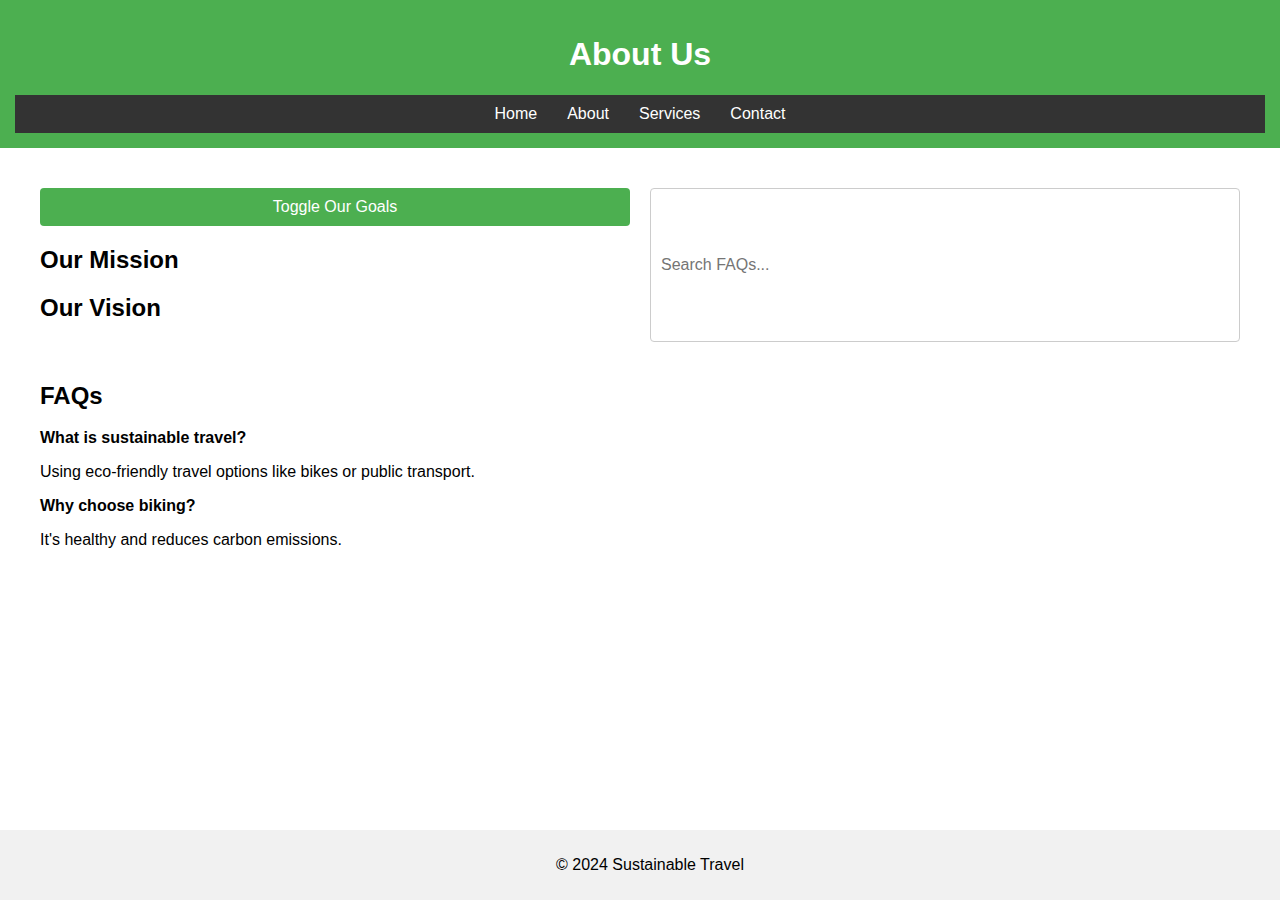
==== about.html @ 951dda15 "Dark mode, further refactoring" ====
<!DOCTYPE html>
<html lang="en">

<head>
    <meta charset="UTF-8">
    <meta name="viewport" content="width=device-width, initial-scale=1.0">
    <link rel="stylesheet" href="css/style.css">
    <script src="js/main.js"></script>
    <title>About Us</title>
</head>

<body>
    <header>
        <h1>About Us</h1>
        <nav>
            <a href="index.html">Home</a>
            <a href="about.html" class="active">About</a>
            <a href="services.html">Services</a>
            <a href="contact.html">Contact</a>
        </nav>
    </header>
    <main>
        <section>
            <button id="toggle-vision">Toggle Our Goals</button>
            <h2>Our Mission</h2>
            <p id="mission">We aim to promote sustainable travel by providing eco-friendly travel solutions for students
                and staff.</p>
            <h2>Our Vision</h2>
            <p id="vision">Creating a cleaner, greener, and healthier world through smarter travel choices.</p>
        </section>
        <input type="text" id="faq-search" placeholder="Search FAQs..." />
        <section id="faqs">
            <!-- FAQs will be dynamically generated -->
        </section>

    </main>
    <footer>
        <p>&copy; 2024 Sustainable Travel</p>
    </footer>
</body>

</html>
---- css/style.css ----
body,
html {
    font-family: Arial, sans-serif;
    margin: 0;
    padding: 0;
    height: 100%;
    overflow-x: hidden;
    /* Prevent horizontal scrolling */
}

header {
    background: #4CAF50;
    color: white;
    text-align: center;
    padding: 15px;
}

nav {
    display: flex;
    justify-content: center;
    background: #333;
}

nav a {
    color: white;
    text-decoration: none;
    padding: 10px 15px;
}

main {
    padding: 20px;
}

footer {
    text-align: center;
    padding: 10px;
    background: #f1f1f1;
    position: fixed;
    bottom: 0;
    left: 0;
    width: 100%;
}


form {
    max-width: 500px;
    margin: 0 auto;
    padding: 20px;
    background: #f9f9f9;
    border-radius: 8px;
    box-shadow: 0 2px 5px rgba(0, 0, 0, 0.1);

}

.form-group {
    margin-bottom: 15px;

}

label {
    display: block;
    font-weight: bold;
    margin-bottom: 5px;

}

input,
textarea {
    width: 100%;
    padding: 10px;
    border: 1px solid #ccc;
    border-radius: 4px;
    box-sizing: border-box;
    font-size: 16px;

}

textarea {
    resize: vertical;
}

button {
    width: 100%;
    padding: 10px 15px;
    background: #4CAF50;
    color: white;
    font-size: 16px;
    border: none;
    border-radius: 4px;
    cursor: pointer;

}

button:hover {
    background: #45a049;

}

nav a:hover {
    background-color: #ddd;
    color: black;
}

#mission,
#vision {
    display: none;
}

/* Dropdown Notification Styles */
.dropdown-notification {
    position: fixed;
    top: 50%;
    left: 50%;
    transform: translate(-50%, -50%);
    background-color: #4CAF50;
    color: white;
    font-size: 16px;
    padding: 20px 30px;
    border-radius: 8px;
    box-shadow: 0 4px 10px rgba(0, 0, 0, 0.3);
    z-index: 1000;
    text-align: center;
    animation: fadeInOut 3s ease-in-out;
}

/* Dark mode styles */
body.dark-mode {
    background-color: #121212;
    color: white;
}

header.dark-mode {
    background-color: #1e1e1e;
    color: white;
}

footer.dark-mode {
    background-color: #1e1e1e;
    color: white;
    /* Change footer text colour */
}

/* Button styling in dark mode */
button {
    background-color: #4CAF50;
    /* Light mode default */
    color: white;
}

body.dark-mode button {
    background-color: #555;
    /* Dark mode button background */
    color: white;
    /* Dark mode button text */
}

body.dark-mode button:hover {
    background-color: #777;
    /* Slightly lighter on hover */
}

nav.dark-mode {
    background-color: #333;
    color: white;
}

button.theme-icon {
    width: auto;
    background: none;
    border: none;
    color: white;
    font-size: 18px;
    cursor: pointer;
}

button.theme-icon:hover {
    color: #FFD700;
}


/* Notification Animation */
@keyframes fadeInOut {
    0% {
        opacity: 0;
        transform: translate(-50%, -60%);
    }

    10% {
        opacity: 1;
        transform: translate(-50%, -50%);
    }

    90% {
        opacity: 1;
        transform: translate(-50%, -50%);
    }

    100% {
        opacity: 0;
        transform: translate(-50%, -60%);
    }
}

@media (min-width: 768px) {

    /* Apply the following styles only when the viewport is at least 768px wide (e.g., tablets and larger screens). */
    main {
        padding: 40px;
        /* Increase padding around the main content for better spacing on larger screens. */
        display: grid;
        /* Use CSS Grid Layout to arrange child elements in rows and columns. */
        grid-template-columns: repeat(2, 1fr);
        /* Create two equal-width columns in the grid. */
        gap: 20px;
        /* Add 20px of space between grid rows and columns. */
    }

}

/* Specific fixes for smaller devices */
@media (max-width: 768px) {
    footer {
        position: static;
        /* Ensure footer scrolls with content */
    }

    main {
        margin-bottom: 0;
        /* Reset bottom margin for small screens */
    }
}
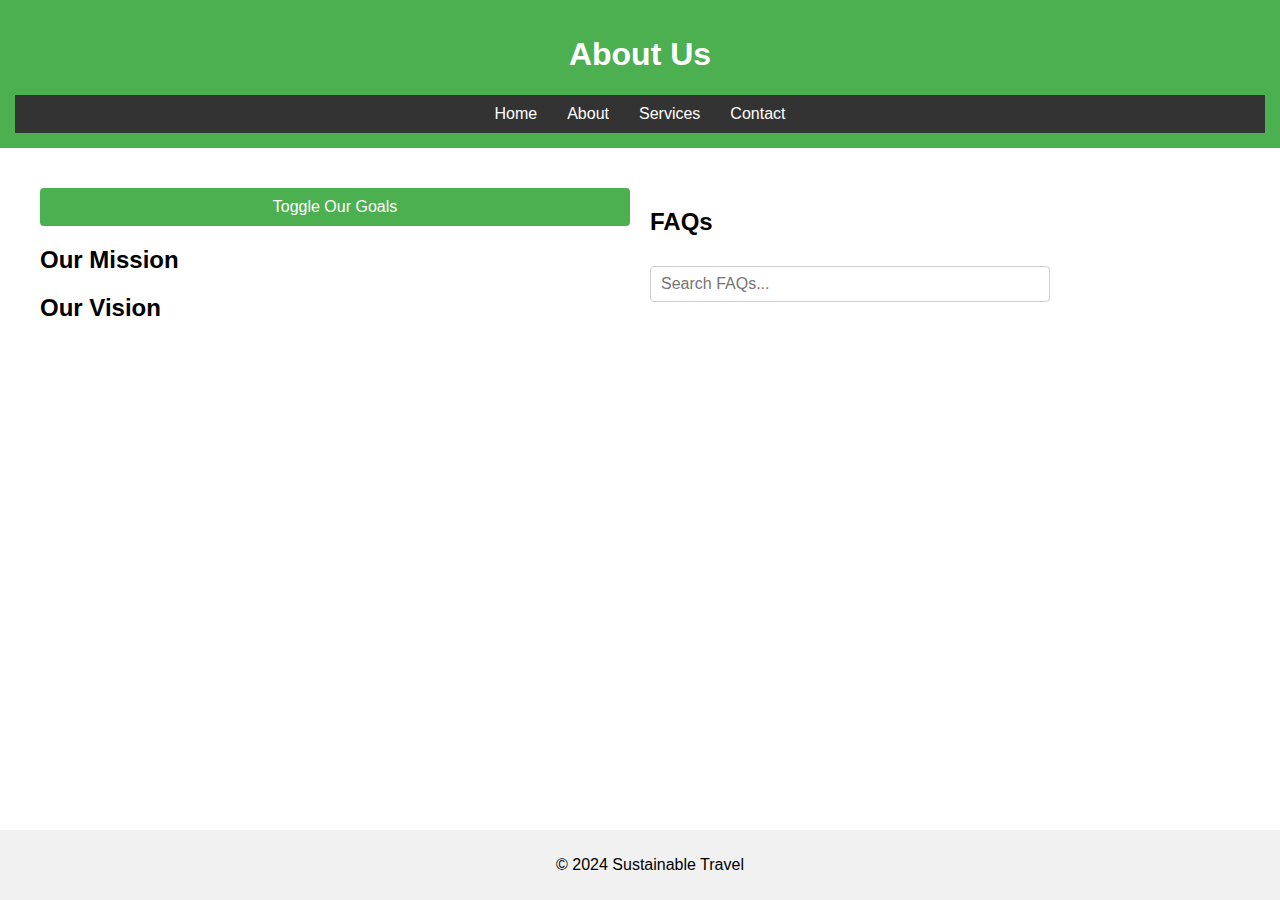
==== commit 25f99518: "Dark Mode, Icons, Recent Submissions fixes, storing submissions on local storage, further refactorin" ====
--- a/about.html
+++ b/about.html
@@ -28,9 +28,11 @@
             <h2>Our Vision</h2>
             <p id="vision">Creating a cleaner, greener, and healthier world through smarter travel choices.</p>
         </section>
-        <input type="text" id="faq-search" placeholder="Search FAQs..." />
-        <section id="faqs">
-            <!-- FAQs will be dynamically generated -->
+        <section>
+            <h2>FAQs</h2>
+            <input type="text" id="faq-search" placeholder="Search FAQs..." />
+            <ul id="faq-dropdown" style="display: none;"></ul>
+            <div id="faq-result"></div>
         </section>
 
     </main>
--- a/css/style.css
+++ b/css/style.css
@@ -42,14 +42,26 @@
 }
 
 
+/* Center alignment for form container */
+.form-container {
+    text-align: center;
+}
+
+.form-container h2 {
+    margin-bottom: 20px;
+    /* Add space between heading and form */
+}
+
 form {
+    margin: 0 auto;
     max-width: 500px;
-    margin: 0 auto;
+    /* Adjust form width */
+    text-align: left;
+    /* Align form content to the left */
     padding: 20px;
     background: #f9f9f9;
     border-radius: 8px;
     box-shadow: 0 2px 5px rgba(0, 0, 0, 0.1);
-
 }
 
 .form-group {
@@ -106,6 +118,47 @@
     display: none;
 }
 
+/* FAQ Search Box */
+#faq-search {
+    width: 100%;
+    max-width: 400px;
+    margin: 10px 0;
+    padding: 8px 10px;
+    font-size: 16px;
+    border: 1px solid #ccc;
+    border-radius: 4px;
+}
+
+/* FAQ Dropdown */
+#faq-dropdown {
+    list-style: none;
+    margin: 5px 0;
+    padding: 0;
+    border: 1px solid #ccc;
+    border-radius: 4px;
+    background: white;
+    max-width: 400px;
+    display: none;
+    position: relative;
+    z-index: 1000;
+}
+
+#faq-dropdown li {
+    padding: 8px 10px;
+    cursor: pointer;
+}
+
+#faq-dropdown li:hover {
+    background-color: #f0f0f0;
+}
+
+/* FAQ Result Section */
+#faq-result {
+    margin-top: 20px;
+    font-size: 16px;
+}
+
+
 /* Dropdown Notification Styles */
 .dropdown-notification {
     position: fixed;
@@ -175,6 +228,30 @@
 
 button.theme-icon:hover {
     color: #FFD700;
+}
+
+
+body.dark-mode #faq-search {
+    background: #333;
+    /* Dark mode background */
+    color: white;
+    /* Dark mode text color */
+    border: 1px solid #555;
+    /* Dark mode border */
+}
+
+body.dark-mode #faq-dropdown {
+    background: #333;
+    /* Dark mode dropdown background */
+    color: white;
+    /* Dark mode text color */
+    border: 1px solid #555;
+    /* Dark mode border */
+}
+
+body.dark-mode #faq-dropdown li:hover {
+    background-color: #444;
+    /* Darker background on hover */
 }
 
 
@@ -215,6 +292,8 @@
         /* Add 20px of space between grid rows and columns. */
     }
 
+
+
 }
 
 /* Specific fixes for smaller devices */
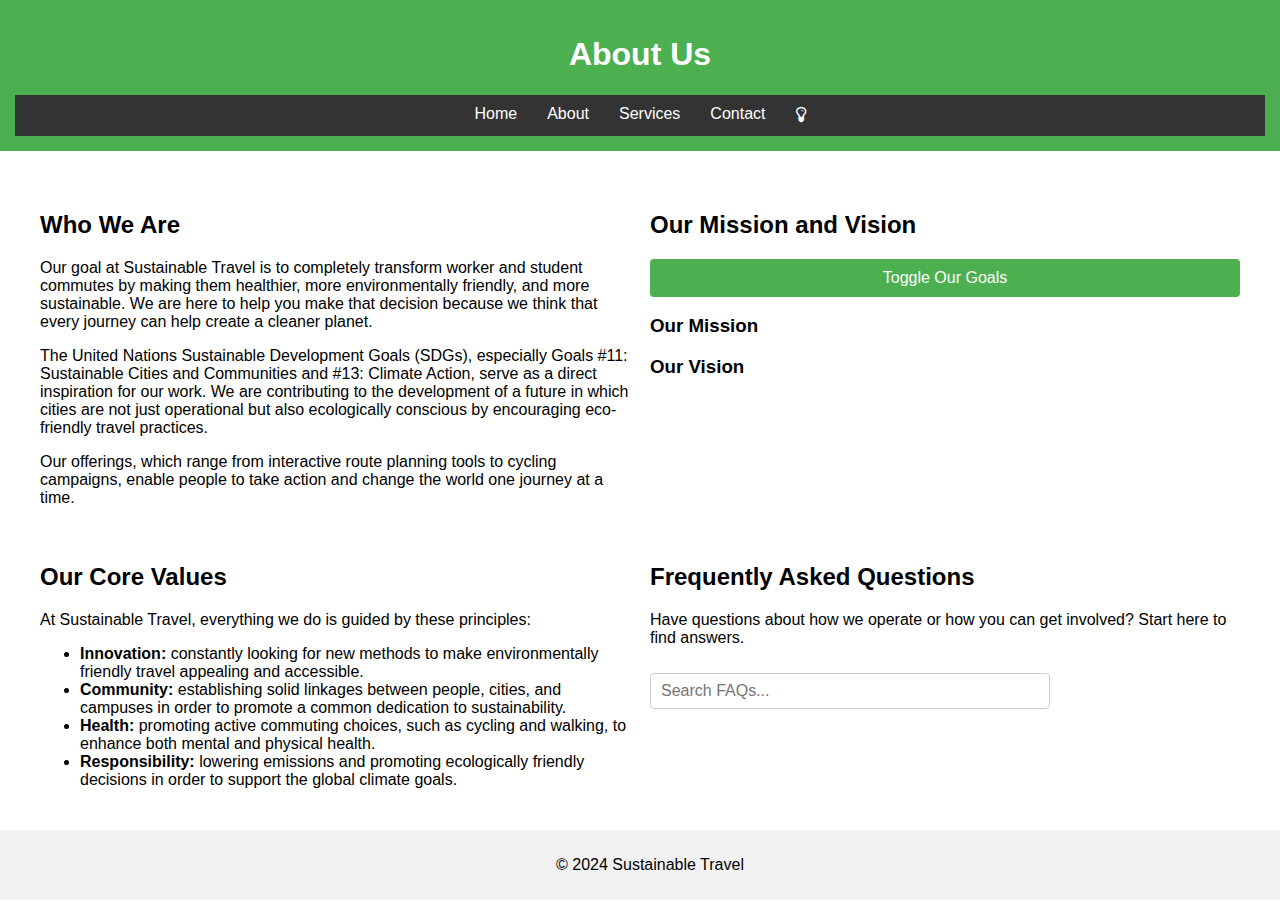
==== commit e81f6d47: "Minor css changes, js changes, html overhaul - more content, text, sections" ====
--- a/about.html
+++ b/about.html
@@ -5,6 +5,7 @@
     <meta charset="UTF-8">
     <meta name="viewport" content="width=device-width, initial-scale=1.0">
     <link rel="stylesheet" href="css/style.css">
+    <link rel="stylesheet" href="https://cdnjs.cloudflare.com/ajax/libs/font-awesome/4.7.0/css/font-awesome.min.css">
     <script src="js/main.js"></script>
     <title>About Us</title>
 </head>
@@ -17,19 +18,73 @@
             <a href="about.html" class="active">About</a>
             <a href="services.html">Services</a>
             <a href="contact.html">Contact</a>
+            <button id="theme-toggle" class="theme-icon" title="Toggle Dark Mode"><i class="fa fa-lightbulb-o"></i>
+            </button>
         </nav>
     </header>
     <main>
+        <!-- Introduction Section -->
         <section>
+            <h2>Who We Are</h2>
+            <p>
+                Our goal at Sustainable Travel is to completely transform worker and student commutes by making them
+                healthier, more environmentally friendly, and more sustainable. We are here to help you make that
+                decision because we think that every journey can help create a cleaner planet.
+            </p>
+            <p>
+                The United Nations Sustainable Development Goals (SDGs), especially Goals #11: Sustainable Cities and
+                Communities and #13: Climate Action, serve as a direct inspiration for our work. We are contributing to
+                the development of a future in which cities are not just operational but also ecologically conscious by
+                encouraging eco-friendly travel practices.
+            </p>
+            <p>
+                Our offerings, which range from interactive route planning tools to cycling campaigns, enable people to
+                take action and change the world one journey at a time.
+            </p>
+        </section>
+
+
+        <!-- Mission and Vision Section -->
+        <section>
+            <h2>Our Mission and Vision</h2>
             <button id="toggle-vision">Toggle Our Goals</button>
-            <h2>Our Mission</h2>
-            <p id="mission">We aim to promote sustainable travel by providing eco-friendly travel solutions for students
-                and staff.</p>
-            <h2>Our Vision</h2>
-            <p id="vision">Creating a cleaner, greener, and healthier world through smarter travel choices.</p>
+            <div id="goals">
+                <h3>Our Mission</h3>
+                <p id="mission">
+                    Our goal is straightforward but significant: to lessen dependency on conventional modes of
+                    transportation by offering affordable, practical, and environmentally friendly travel options. Our
+                    goal is to establish a culture of mindful commuting that puts the health of people and the
+                    environment first via education, involvement, and action.
+                </p>
+                <h3>Our Vision</h3>
+                <p id="vision">
+                    In our ideal future, environmentally sustainable travel will be the rule rather than the exception.
+                    We are creating resilient cities, healthier communities, and a society where everyone can live in
+                    peace with the environment by encouraging sustainable practices now.
+                </p>
+            </div>
         </section>
+
         <section>
-            <h2>FAQs</h2>
+            <h2>Our Core Values</h2>
+            <p>At Sustainable Travel, everything we do is guided by these principles:</p>
+            <ul>
+                <li><strong>Innovation:</strong> constantly looking for new methods to make environmentally friendly
+                    travel appealing and accessible.</li>
+                <li><strong>Community:</strong> establishing solid linkages between people, cities, and campuses in
+                    order to promote a common dedication to sustainability.</li>
+                <li><strong>Health:</strong> promoting active commuting choices, such as cycling and walking, to enhance
+                    both mental and physical health.</li>
+                <li><strong>Responsibility:</strong> lowering emissions and promoting ecologically friendly decisions in
+                    order to support the global climate goals.</li>
+            </ul>
+        </section>
+
+
+        <!-- FAQs Section -->
+        <section>
+            <h2>Frequently Asked Questions</h2>
+            <p>Have questions about how we operate or how you can get involved? Start here to find answers.</p>
             <input type="text" id="faq-search" placeholder="Search FAQs..." />
             <ul id="faq-dropdown" style="display: none;"></ul>
             <div id="faq-result"></div>
--- a/css/style.css
+++ b/css/style.css
@@ -31,16 +31,16 @@
     padding: 20px;
 }
 
+/* Footer */
 footer {
     text-align: center;
     padding: 10px;
     background: #f1f1f1;
-    position: fixed;
+    width: 100%;
+    position: sticky;
     bottom: 0;
-    left: 0;
-    width: 100%;
-}
-
+    z-index: 1000;
+}
 
 /* Center alignment for form container */
 .form-container {
@@ -73,6 +73,7 @@
     display: block;
     font-weight: bold;
     margin-bottom: 5px;
+    color: black;
 
 }
 
@@ -255,6 +256,7 @@
 }
 
 
+
 /* Notification Animation */
 @keyframes fadeInOut {
     0% {
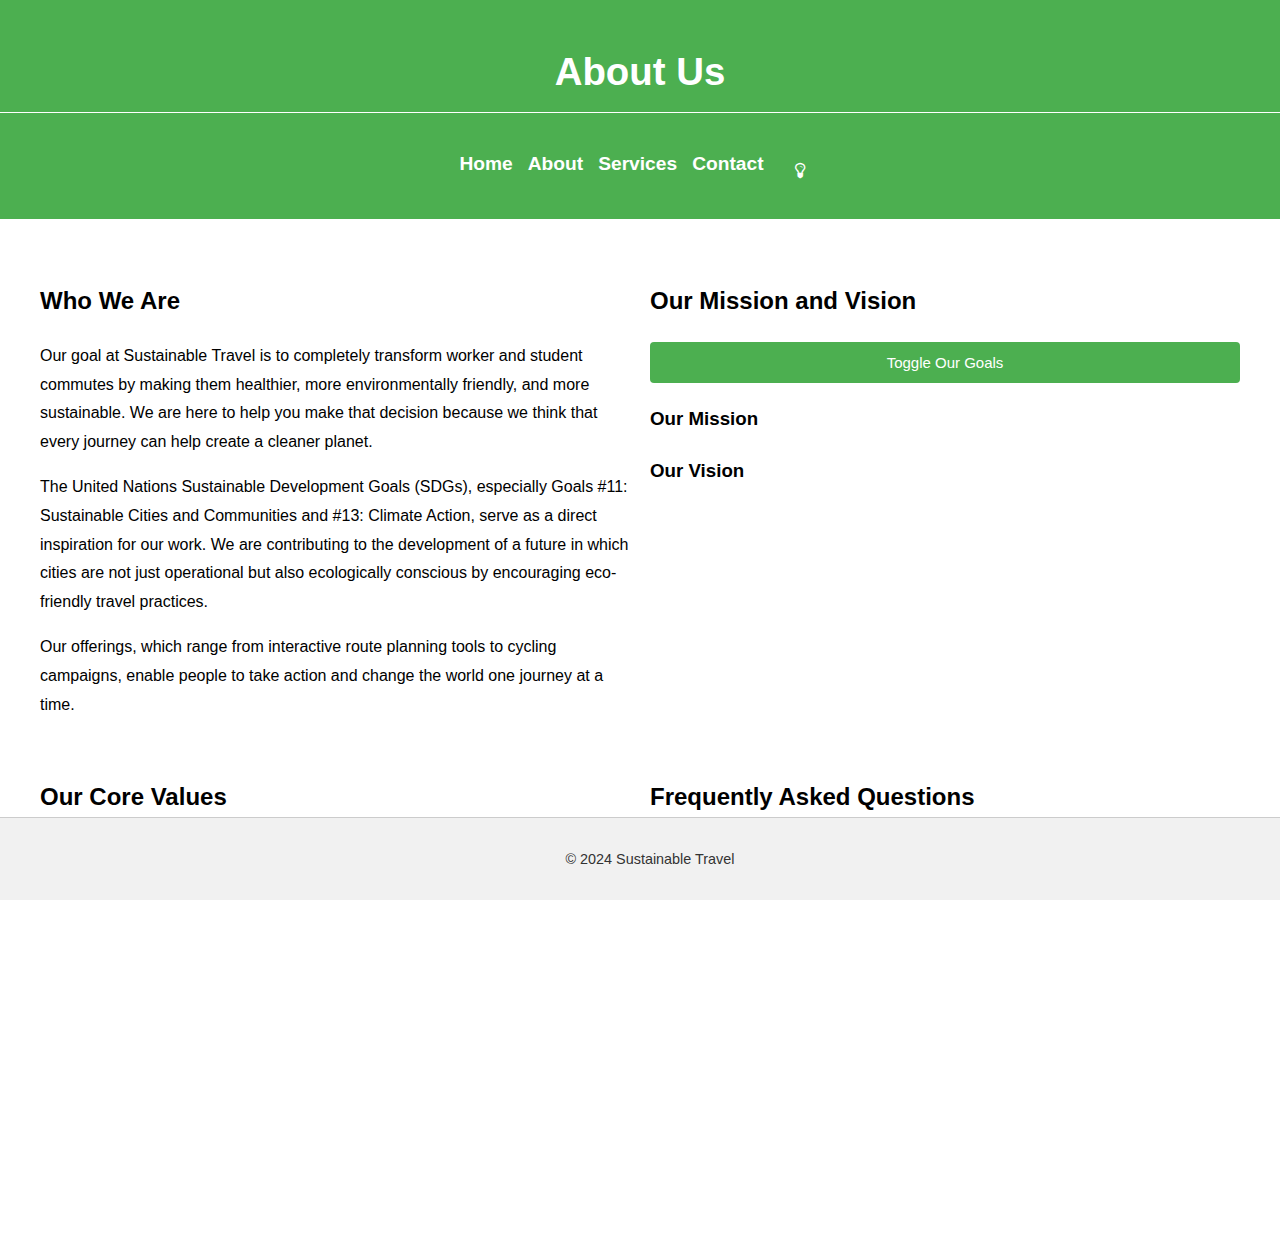
==== commit 988cb706: "CSS updates, minor javascript changes and bug fixes. Updating mobile first design" ====
--- a/about.html
+++ b/about.html
@@ -13,7 +13,8 @@
 <body>
     <header>
         <h1>About Us</h1>
-        <nav>
+        <button id="toggle-navbar" class="theme-icon" title="Toggle Navbar">☰</button>
+        <nav id="main-nav">
             <a href="index.html">Home</a>
             <a href="about.html" class="active">About</a>
             <a href="services.html">Services</a>
--- a/css/style.css
+++ b/css/style.css
@@ -1,91 +1,143 @@
+/* Global Reset */
 body,
 html {
-    font-family: Arial, sans-serif;
+    font-family: 'Arial', sans-serif;
     margin: 0;
     padding: 0;
     height: 100%;
     overflow-x: hidden;
-    /* Prevent horizontal scrolling */
-}
-
+    overscroll-behavior: none; /* Prevent browser's default overscroll effects */
+    touch-action: manipulation; /* Prevent unintended gestures on touch devices */
+    line-height: 1.6;
+}
+
+/* Header */
 header {
-    background: #4CAF50;
+    background-color: #4CAF50;
     color: white;
     text-align: center;
-    padding: 15px;
-}
-
+    padding: 15px 0;
+    font-size: 1.2rem;
+}
+
+/* Header Styling for Mobile */
+header h1 {
+    border-bottom: 1px solid white;
+    padding-bottom: 10px;
+}
+
+/* Navigation Bar (Integrated with Header) */
 nav {
     display: flex;
     justify-content: center;
-    background: #333;
+    gap: 15px;
+    padding: 10px 0;
 }
 
 nav a {
     color: white;
     text-decoration: none;
-    padding: 10px 15px;
-}
-
+    font-weight: bold;
+    transition: background-color 0.3s ease, color 0.3s ease;
+    border-radius: 15px;
+}
+
+nav a:hover {
+    color: yellow;
+}
+
+/* Mobile-Only Navbar Toggle Button */
+#toggle-navbar {
+    display: none;
+    position: sticky;
+    top: 0;
+    right: 10px;
+    z-index: 1000;
+    background: #4CAF50;
+    color: white;
+    border: none;
+    padding: 8px 12px;
+    font-size: 1.2rem;
+    border-radius: 5px;
+    cursor: pointer;
+    box-shadow: 0 2px 4px rgba(0, 0, 0, 0.1);
+    /* Subtle shadow for depth */
+    transition: background-color 0.3s ease, box-shadow 0.3s ease;
+}
+
+#toggle-navbar:hover {
+    background: #45a049;
+    /* Match hover effect for buttons */
+    box-shadow: 0 4px 6px rgba(0, 0, 0, 0.15);
+    /* Slightly more pronounced shadow */
+}
+
+
+/* Hidden class to hide the nav */
+.hidden {
+    display: none;
+}
+
+
+/* Main Content */
 main {
     padding: 20px;
+    max-width: 1200px;
+    margin: 0 auto;
+    line-height: 1.8;
 }
 
 /* Footer */
 footer {
     text-align: center;
-    padding: 10px;
+    padding: 15px 10px;
     background: #f1f1f1;
     width: 100%;
     position: sticky;
     bottom: 0;
     z-index: 1000;
-}
-
-/* Center alignment for form container */
-.form-container {
-    text-align: center;
-}
-
-.form-container h2 {
-    margin-bottom: 20px;
-    /* Add space between heading and form */
-}
-
+    font-size: 0.9rem;
+    color: #333;
+    border-top: 1px solid #ccc;
+}
+
+/* Form Styling */
 form {
     margin: 0 auto;
     max-width: 500px;
-    /* Adjust form width */
-    text-align: left;
-    /* Align form content to the left */
     padding: 20px;
     background: #f9f9f9;
     border-radius: 8px;
-    box-shadow: 0 2px 5px rgba(0, 0, 0, 0.1);
+    box-shadow: 0 3px 6px rgba(0, 0, 0, 0.1);
 }
 
 .form-group {
-    margin-bottom: 15px;
-
+    margin-bottom: 20px;
 }
 
 label {
     display: block;
-    font-weight: bold;
-    margin-bottom: 5px;
-    color: black;
-
+    font-weight: 600;
+    margin-bottom: 8px;
+    color: #222;
 }
 
 input,
 textarea {
     width: 100%;
-    padding: 10px;
+    padding: 12px;
     border: 1px solid #ccc;
     border-radius: 4px;
+    font-size: 15px;
     box-sizing: border-box;
-    font-size: 16px;
-
+    transition: border-color 0.3s, box-shadow 0.3s;
+}
+
+input:focus,
+textarea:focus {
+    border-color: #4CAF50;
+    box-shadow: 0 0 5px rgba(76, 175, 80, 0.5);
+    outline: none;
 }
 
 textarea {
@@ -94,73 +146,75 @@
 
 button {
     width: 100%;
-    padding: 10px 15px;
+    padding: 12px 16px;
     background: #4CAF50;
     color: white;
-    font-size: 16px;
+    font-size: 15px;
     border: none;
     border-radius: 4px;
     cursor: pointer;
-
+    transition: background-color 0.3s, transform 0.2s;
 }
 
 button:hover {
     background: #45a049;
-
-}
-
-nav a:hover {
-    background-color: #ddd;
-    color: black;
-}
-
-#mission,
-#vision {
-    display: none;
-}
-
-/* FAQ Search Box */
+    transform: scale(1.02);
+}
+
+
+/* FAQ Section */
 #faq-search {
     width: 100%;
     max-width: 400px;
-    margin: 10px 0;
-    padding: 8px 10px;
+    margin: 12px 0;
+    padding: 10px;
     font-size: 16px;
     border: 1px solid #ccc;
-    border-radius: 4px;
-}
-
-/* FAQ Dropdown */
+    border-radius: 6px;
+    box-sizing: border-box;
+    transition: border-color 0.3s, box-shadow 0.3s;
+}
+
+#faq-search:focus {
+    border-color: #4CAF50;
+    box-shadow: 0 0 5px rgba(76, 175, 80, 0.5);
+    outline: none;
+}
+
 #faq-dropdown {
     list-style: none;
-    margin: 5px 0;
+    margin: 10px 0;
     padding: 0;
     border: 1px solid #ccc;
-    border-radius: 4px;
+    border-radius: 6px;
     background: white;
     max-width: 400px;
     display: none;
     position: relative;
     z-index: 1000;
+    box-shadow: 0 3px 6px rgba(0, 0, 0, 0.1);
 }
 
 #faq-dropdown li {
-    padding: 8px 10px;
+    padding: 12px 15px;
+    font-size: 15px;
     cursor: pointer;
+    transition: background-color 0.3s;
 }
 
 #faq-dropdown li:hover {
-    background-color: #f0f0f0;
-}
-
-/* FAQ Result Section */
+    background-color: #f9f9f9;
+}
+
 #faq-result {
     margin-top: 20px;
     font-size: 16px;
-}
-
-
-/* Dropdown Notification Styles */
+    line-height: 1.6;
+    color: black;
+}
+
+
+/* Notification */
 .dropdown-notification {
     position: fixed;
     top: 50%;
@@ -169,55 +223,87 @@
     background-color: #4CAF50;
     color: white;
     font-size: 16px;
-    padding: 20px 30px;
-    border-radius: 8px;
-    box-shadow: 0 4px 10px rgba(0, 0, 0, 0.3);
+    padding: 15px 25px;
+    border-radius: 10px;
+    box-shadow: 0 6px 12px rgba(0, 0, 0, 0.2);
     z-index: 1000;
     text-align: center;
     animation: fadeInOut 3s ease-in-out;
-}
-
-/* Dark mode styles */
+    transition: transform 0.3s, opacity 0.3s;
+}
+
+/* Dark Mode */
 body.dark-mode {
     background-color: #121212;
     color: white;
 }
 
-header.dark-mode {
+header.dark-mode,
+footer.dark-mode,
+nav.dark-mode {
     background-color: #1e1e1e;
     color: white;
 }
 
-footer.dark-mode {
-    background-color: #1e1e1e;
-    color: white;
-    /* Change footer text colour */
-}
-
-/* Button styling in dark mode */
-button {
-    background-color: #4CAF50;
-    /* Light mode default */
-    color: white;
-}
-
+/* Buttons in Dark Mode */
 body.dark-mode button {
     background-color: #555;
-    /* Dark mode button background */
-    color: white;
-    /* Dark mode button text */
+    color: white;
 }
 
 body.dark-mode button:hover {
     background-color: #777;
-    /* Slightly lighter on hover */
-}
-
-nav.dark-mode {
+}
+
+/* Form in Dark Mode */
+body.dark-mode form {
+    background-color: #1e1e1e;
+    box-shadow: 0 4px 8px rgba(255, 255, 255, 0.1);
+}
+
+body.dark-mode label {
+    color: white;
+}
+
+body.dark-mode input,
+body.dark-mode textarea {
     background-color: #333;
     color: white;
-}
-
+    border: 1px solid #555;
+}
+
+body.dark-mode input::placeholder,
+body.dark-mode textarea::placeholder {
+    color: #999;
+}
+
+/* FAQ Section in Dark Mode */
+body.dark-mode #faq-search,
+body.dark-mode #faq-dropdown {
+    background: #333;
+    color: white;
+    border: 1px solid #555;
+}
+
+
+/* FAQ Text - Dark Mode */
+body.dark-mode #faq-result,
+body.dark-mode #faq-dropdown li {
+    color: white;
+}
+
+body.dark-mode #faq-dropdown li:hover {
+    background-color: #444;
+}
+
+/* Notification in Dark Mode */
+body.dark-mode .dropdown-notification {
+    background-color: #555;
+    color: white;
+    box-shadow: 0 6px 12px rgba(255, 255, 255, 0.1);
+}
+
+/* Theme Toggle Button */
 button.theme-icon {
     width: auto;
     background: none;
@@ -231,82 +317,123 @@
     color: #FFD700;
 }
 
-
-body.dark-mode #faq-search {
-    background: #333;
-    /* Dark mode background */
-    color: white;
-    /* Dark mode text color */
+/* Footer Links in Dark Mode */
+footer.dark-mode a {
+    color: #CCCCCC;
+}
+
+footer.dark-mode a:hover {
+    color: white;
+    text-decoration: underline;
+}
+
+/* Responsive Form Adjustments for Dark Mode */
+body.dark-mode .form-container h2 {
+    color: white;
+}
+
+body.dark-mode .form-group input,
+body.dark-mode .form-group textarea {
+    background-color: #333;
     border: 1px solid #555;
-    /* Dark mode border */
-}
-
-body.dark-mode #faq-dropdown {
-    background: #333;
-    /* Dark mode dropdown background */
-    color: white;
-    /* Dark mode text color */
-    border: 1px solid #555;
-    /* Dark mode border */
-}
-
-body.dark-mode #faq-dropdown li:hover {
-    background-color: #444;
-    /* Darker background on hover */
-}
-
-
-
-/* Notification Animation */
+    color: white;
+}
+
+body.dark-mode .form-group input::placeholder,
+body.dark-mode .form-group textarea::placeholder {
+    color: #999;
+}
+
+/* Dark Mode Styling */
+body.dark-mode #toggle-navbar {
+    background: #555;
+    color: white;
+}
+
+body.dark-mode #toggle-navbar:hover {
+    background: #777;
+}
+
+
+/* Animations */
 @keyframes fadeInOut {
-    0% {
+
+    0%,
+    100% {
         opacity: 0;
         transform: translate(-50%, -60%);
     }
 
-    10% {
-        opacity: 1;
-        transform: translate(-50%, -50%);
-    }
-
+    10%,
     90% {
         opacity: 1;
         transform: translate(-50%, -50%);
     }
-
-    100% {
-        opacity: 0;
-        transform: translate(-50%, -60%);
-    }
-}
-
+}
+
+/* Responsive Design */
 @media (min-width: 768px) {
-
-    /* Apply the following styles only when the viewport is at least 768px wide (e.g., tablets and larger screens). */
     main {
         padding: 40px;
-        /* Increase padding around the main content for better spacing on larger screens. */
         display: grid;
-        /* Use CSS Grid Layout to arrange child elements in rows and columns. */
         grid-template-columns: repeat(2, 1fr);
-        /* Create two equal-width columns in the grid. */
         gap: 20px;
-        /* Add 20px of space between grid rows and columns. */
-    }
-
-
-
-}
-
-/* Specific fixes for smaller devices */
+    }
+}
+
 @media (max-width: 768px) {
+    header {
+        font-size: 0.65rem;
+        /* Adjust font size for smaller screens */
+        position: sticky;
+        top: 0;
+        z-index: 1000;
+        background-color: #4CAF50;
+        box-shadow: 0 2px 4px rgba(0, 0, 0, 0.1);
+    }
+
+    header h1 {
+        border-bottom: 1px solid white;
+    }
+
+    #toggle-navbar {
+        display: block;
+        margin-bottom: 5px;
+    }
+
+    nav {
+        flex-direction: column;
+        align-items: flex-start;
+        gap: 5px;
+        padding: 5px;
+    }
+
+    nav a {
+        display: block;
+        width: 100%;
+        padding: 10px 5px;
+        text-align: left;
+        border-bottom: 1px solid white;
+        margin-bottom: 5px;
+    }
+
+    /* Active Navbar Link */
+    nav a.active {
+        background-color: #FFD700;
+        color: black;
+    }
+
+    main {
+        padding: 20px;
+        margin-bottom: 20px;
+        /* Adjust bottom margin for spacing */
+    }
+
     footer {
         position: static;
-        /* Ensure footer scrolls with content */
-    }
-
-    main {
-        margin-bottom: 0;
-        /* Reset bottom margin for small screens */
+        /* Ensure footer is below all content */
+        padding: 15px;
+        font-size: 0.9rem;
+        /* Slightly smaller footer text for mobile */
     }
 }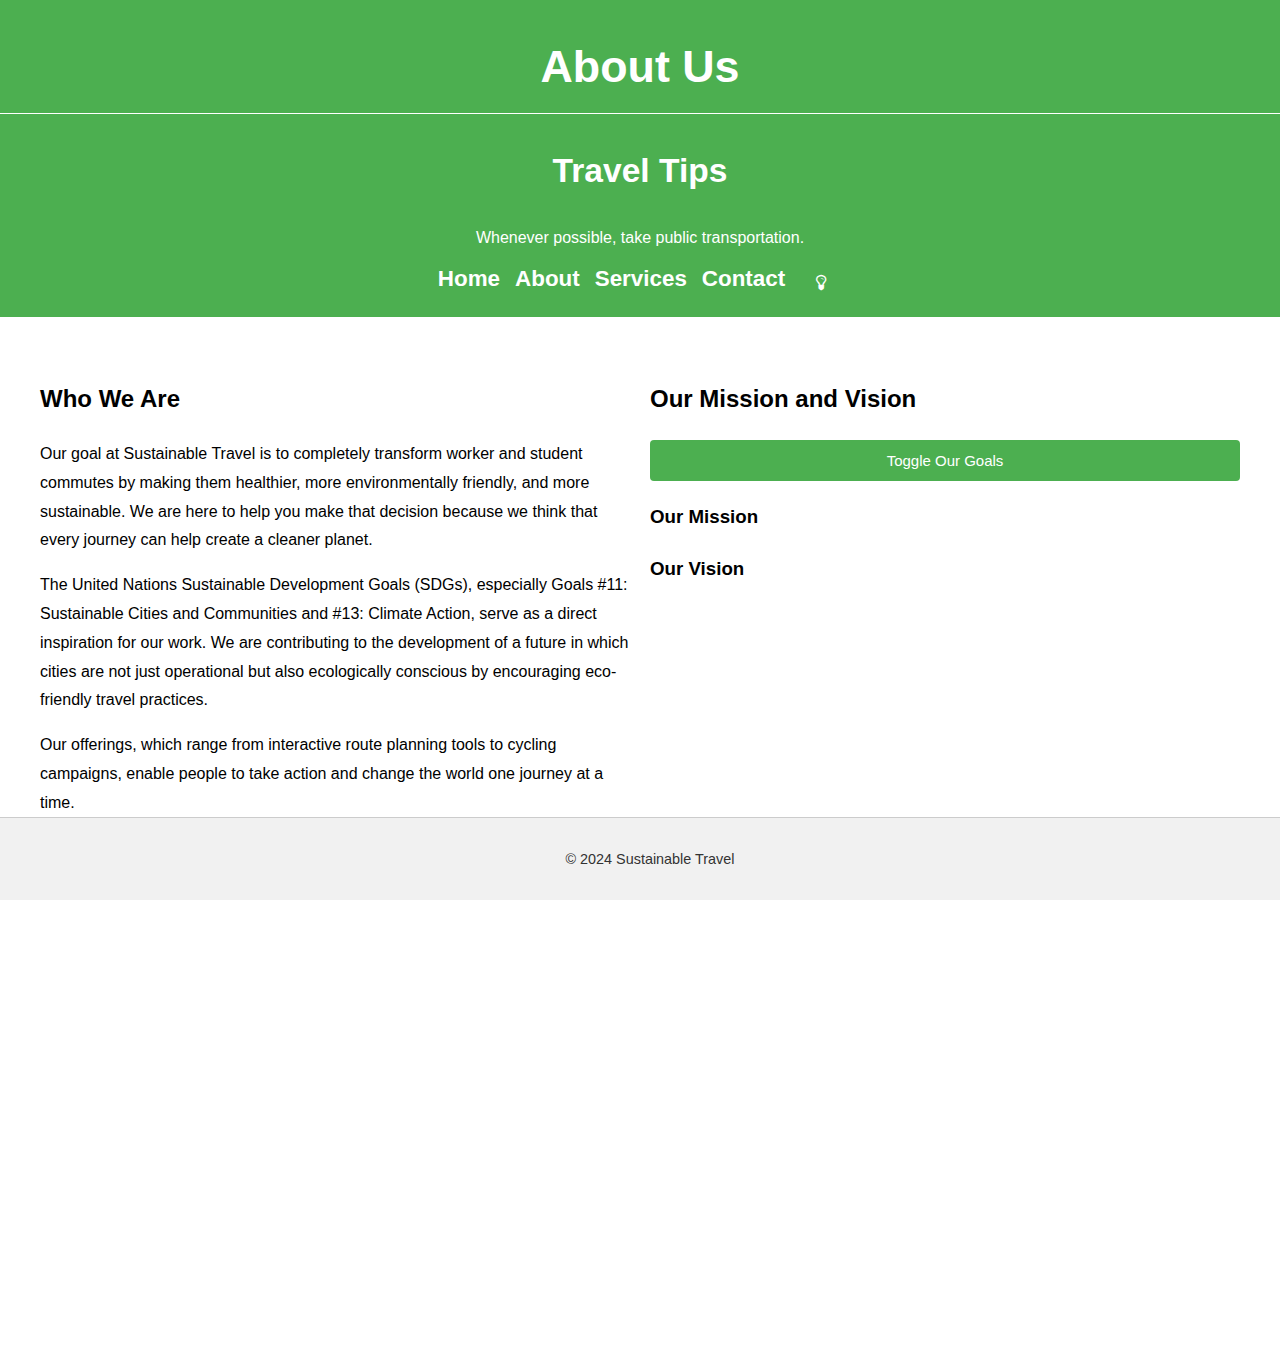
==== commit ad3cda61: "CSS styling, header changes, mobile changes" ====
--- a/about.html
+++ b/about.html
@@ -12,8 +12,9 @@
 
 <body>
     <header>
-        <h1>About Us</h1>
-        <button id="toggle-navbar" class="theme-icon" title="Toggle Navbar">☰</button>
+        <h1>About Us <button id="toggle-navbar" class="theme-icon" title="Toggle Navbar">☰</button></h1>
+        <h2>Travel Tips</h2>
+        <div id="travel-tips">Loading travel tips...</div>
         <nav id="main-nav">
             <a href="index.html">Home</a>
             <a href="about.html" class="active">About</a>
--- a/css/style.css
+++ b/css/style.css
@@ -16,12 +16,17 @@
     background-color: #4CAF50;
     color: white;
     text-align: center;
-    padding: 15px 0;
-    font-size: 1.2rem;
+    padding: 1px 0;
+    font-size: 1.4rem;
 }
 
 /* Header Styling for Mobile */
 header h1 {
+    display: flex;
+    justify-content: center; 
+    align-items: center; 
+    position: relative;
+    text-align: center;
     border-bottom: 1px solid white;
     padding-bottom: 10px;
 }
@@ -49,17 +54,15 @@
 /* Mobile-Only Navbar Toggle Button */
 #toggle-navbar {
     display: none;
-    position: sticky;
-    top: 0;
-    right: 10px;
+    position: absolute;
+    right: 20px;
+    padding: 5px 5px;
     z-index: 1000;
     background: #4CAF50;
     color: white;
     border: none;
-    padding: 8px 12px;
     font-size: 1.2rem;
     border-radius: 5px;
-    cursor: pointer;
     box-shadow: 0 2px 4px rgba(0, 0, 0, 0.1);
     /* Subtle shadow for depth */
     transition: background-color 0.3s ease, box-shadow 0.3s ease;
@@ -67,9 +70,7 @@
 
 #toggle-navbar:hover {
     background: #45a049;
-    /* Match hover effect for buttons */
     box-shadow: 0 4px 6px rgba(0, 0, 0, 0.15);
-    /* Slightly more pronounced shadow */
 }
 
 
@@ -115,6 +116,11 @@
     margin-bottom: 20px;
 }
 
+#travel-tips
+{
+    font-size: 1.0rem;
+}
+
 label {
     display: block;
     font-weight: 600;
@@ -232,6 +238,25 @@
     transition: transform 0.3s, opacity 0.3s;
 }
 
+/* Submissions List */
+#submissions-list
+{
+    list-style: none;
+    padding: 0;
+    margin: 0;
+    overflow-wrap: break-word;
+    word-wrap: break-word;
+    word-break: break-word;
+}
+
+#submissions-list li
+{
+    white-space: normal;
+    padding: 10px;
+    margin-bottom: 5px;
+    border-bottom: 1px solid #ccc;
+}
+
 /* Dark Mode */
 body.dark-mode {
     background-color: #121212;
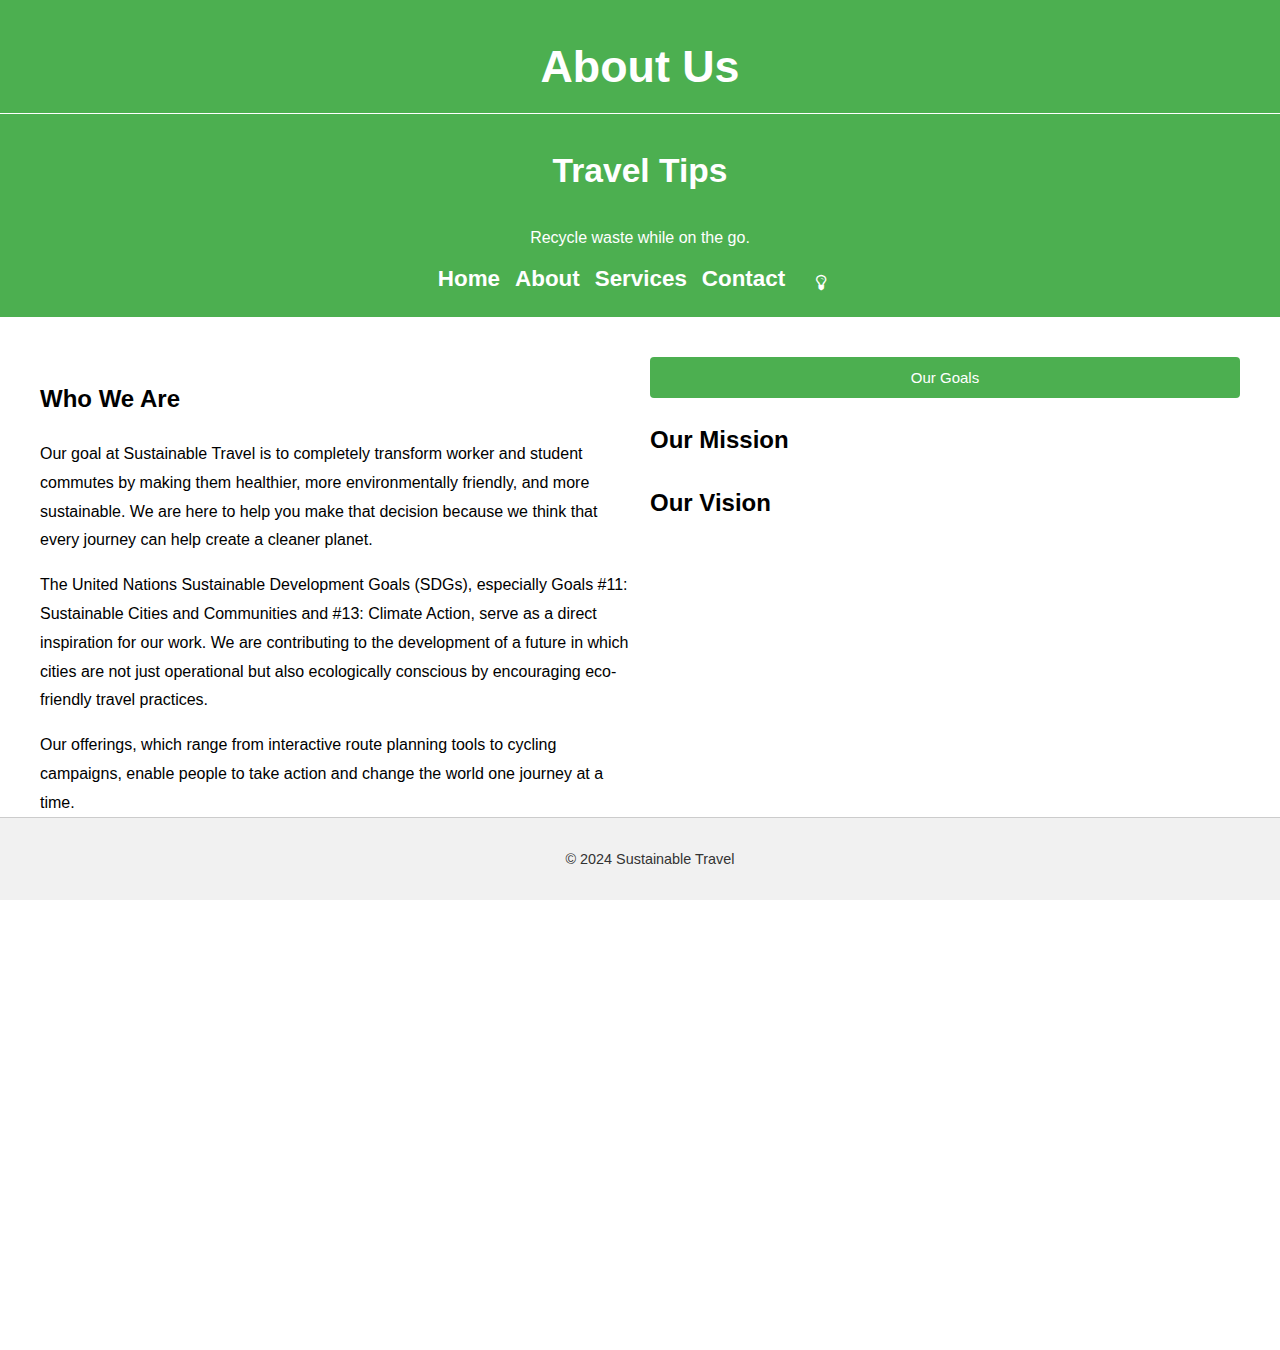
==== commit 30c9ceaf: "More styling, about us page changes" ====
--- a/about.html
+++ b/about.html
@@ -48,17 +48,16 @@
 
         <!-- Mission and Vision Section -->
         <section>
-            <h2>Our Mission and Vision</h2>
-            <button id="toggle-vision">Toggle Our Goals</button>
+            <button id="toggle-vision">Our Goals</button>
             <div id="goals">
-                <h3>Our Mission</h3>
+                <h2>Our Mission</h2>
                 <p id="mission">
                     Our goal is straightforward but significant: to lessen dependency on conventional modes of
                     transportation by offering affordable, practical, and environmentally friendly travel options. Our
                     goal is to establish a culture of mindful commuting that puts the health of people and the
                     environment first via education, involvement, and action.
                 </p>
-                <h3>Our Vision</h3>
+                <h2>Our Vision</h2>
                 <p id="vision">
                     In our ideal future, environmentally sustainable travel will be the rule rather than the exception.
                     We are creating resilient cities, healthier communities, and a society where everyone can live in
--- a/css/style.css
+++ b/css/style.css
@@ -54,8 +54,6 @@
 /* Mobile-Only Navbar Toggle Button */
 #toggle-navbar {
     display: none;
-    position: absolute;
-    right: 20px;
     padding: 5px 5px;
     z-index: 1000;
     background: #4CAF50;
@@ -371,7 +369,7 @@
 
 /* Dark Mode Styling */
 body.dark-mode #toggle-navbar {
-    background: #555;
+    background: #333;
     color: white;
 }
 
@@ -419,11 +417,16 @@
 
     header h1 {
         border-bottom: 1px solid white;
+        flex: 1;
+        text-align: center;
+        position: relative;
     }
 
     #toggle-navbar {
         display: block;
         margin-bottom: 5px;
+        position: absolute; 
+        right: 10px;
     }
 
     nav {
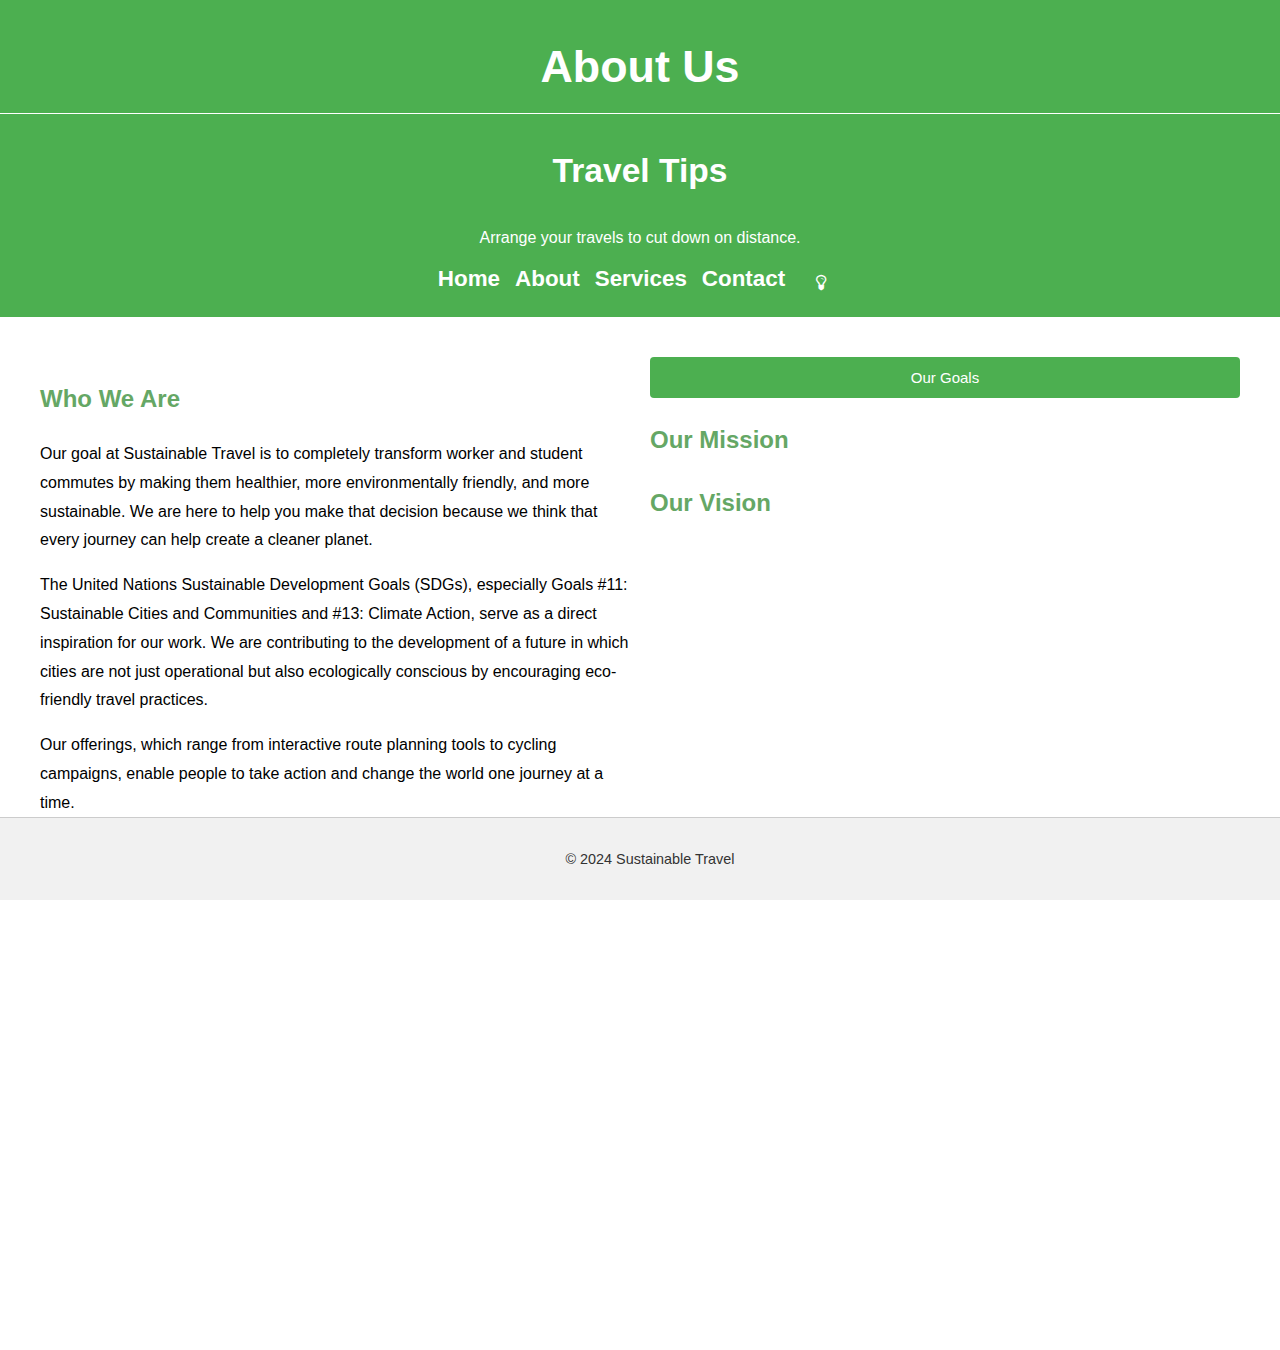
==== commit 8dccfd21: "Updates" ====
--- a/about.html
+++ b/about.html
@@ -13,7 +13,7 @@
 <body>
     <header>
         <h1>About Us <button id="toggle-navbar" class="theme-icon" title="Toggle Navbar">☰</button></h1>
-        <h2>Travel Tips</h2>
+        <h2 class="travel-tips">Travel Tips</h2>
         <div id="travel-tips">Loading travel tips...</div>
         <nav id="main-nav">
             <a href="index.html">Home</a>
--- a/css/style.css
+++ b/css/style.css
@@ -9,6 +9,16 @@
     overscroll-behavior: none; /* Prevent browser's default overscroll effects */
     touch-action: manipulation; /* Prevent unintended gestures on touch devices */
     line-height: 1.6;
+}
+
+/* Heaedings */
+h2, h3
+{
+    color: #65a765
+}
+
+.travel-tips {
+    color: white;
 }
 
 /* Header */
@@ -261,6 +271,12 @@
     color: white;
 }
 
+
+body.dark-mode h2, 
+body.dark-mode h3 {
+    color: white;
+}
+
 header.dark-mode,
 footer.dark-mode,
 nav.dark-mode {
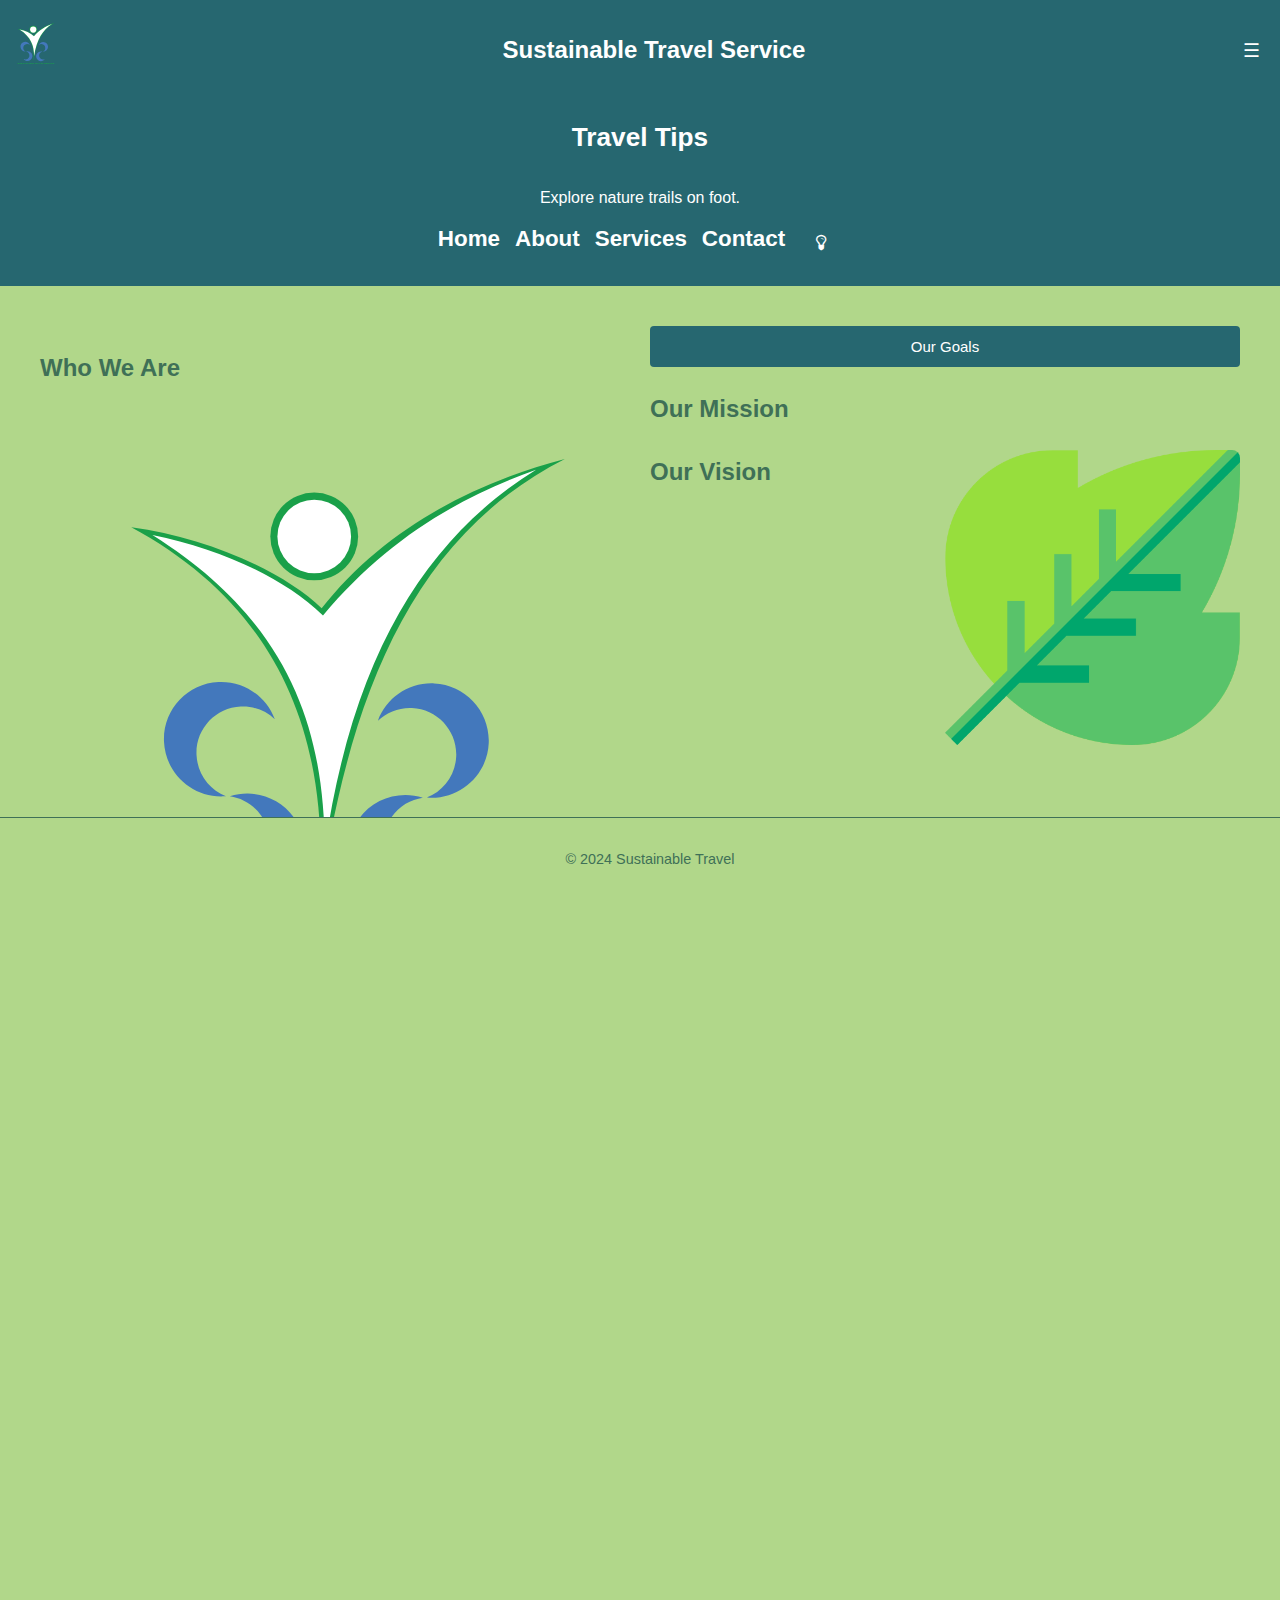
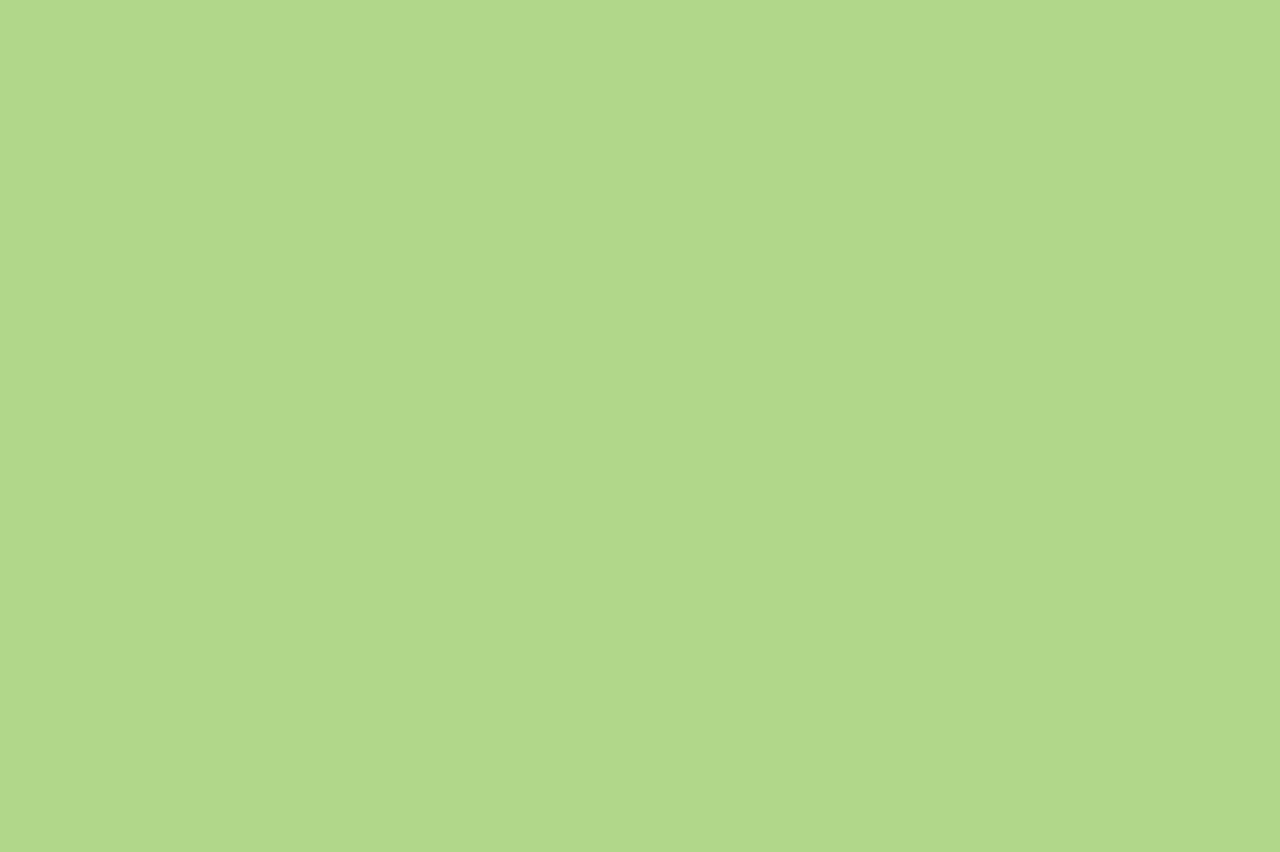
==== commit 667ad44a: "CSS overhaul, colour changes, added images, icons, cleaned up code, minor html changes, added logo, " ====
--- a/about.html
+++ b/about.html
@@ -12,8 +12,14 @@
 
 <body>
     <header>
-        <h1>About Us <button id="toggle-navbar" class="theme-icon" title="Toggle Navbar">☰</button></h1>
-        <h2 class="travel-tips">Travel Tips</h2>
+        <div class="header-container">
+            <a href="index.html">
+                <img src="images/Logo Main.svg" alt="Sustainable Travel Service Logo" class="logo">
+            </a>
+            <h1>Sustainable Travel Service</h1>
+            <button id="toggle-navbar" class="theme-icon" title="Toggle Navbar">☰</button>
+        </div>
+        <h3 class="travel-tips">Travel Tips</h3>
         <div id="travel-tips">Loading travel tips...</div>
         <nav id="main-nav">
             <a href="index.html">Home</a>
@@ -28,6 +34,7 @@
         <!-- Introduction Section -->
         <section>
             <h2>Who We Are</h2>
+            <img src="images/Logo Main.svg" alt="Sustainable Travel Goals" class="hero-img">
             <p>
                 Our goal at Sustainable Travel is to completely transform worker and student commutes by making them
                 healthier, more environmentally friendly, and more sustainable. We are here to help you make that
@@ -57,6 +64,7 @@
                     goal is to establish a culture of mindful commuting that puts the health of people and the
                     environment first via education, involvement, and action.
                 </p>
+                <img src="images/ourvision.png" alt="Eco-Friendly Vision" class="inline-img">
                 <h2>Our Vision</h2>
                 <p id="vision">
                     In our ideal future, environmentally sustainable travel will be the rule rather than the exception.
@@ -85,6 +93,7 @@
         <!-- FAQs Section -->
         <section>
             <h2>Frequently Asked Questions</h2>
+            <img src="images/faqbanner.png" alt="FAQ Banner" class="faq-banner">
             <p>Have questions about how we operate or how you can get involved? Start here to find answers.</p>
             <input type="text" id="faq-search" placeholder="Search FAQs..." />
             <ul id="faq-dropdown" style="display: none;"></ul>
--- a/css/style.css
+++ b/css/style.css
@@ -1,47 +1,155 @@
-/* Global Reset */
 body,
 html {
-    font-family: 'Arial', sans-serif;
+    font-family: 'San Francisco', sans-serif;
     margin: 0;
     padding: 0;
     height: 100%;
     overflow-x: hidden;
-    overscroll-behavior: none; /* Prevent browser's default overscroll effects */
-    touch-action: manipulation; /* Prevent unintended gestures on touch devices */
+    overscroll-behavior: none;
+    touch-action: manipulation;
     line-height: 1.6;
-}
-
-/* Heaedings */
-h2, h3
-{
-    color: #65a765
-}
-
+    background-color: #B1D78A;
+    color: #3F7057;
+}
+
+/* Image Styling for About Page */
+.hero-img {
+    width: 100%;
+    height: auto;
+    border-radius: 8px;
+    margin-top: 15px;
+}
+
+/* Inline Images (Mission and Vision) */
+.inline-img {
+    max-width: 50%;
+    height: auto;
+    float: right;
+    margin-left: 15px;
+    border-radius: 8px;
+}
+
+/* FAQ Banner */
+.faq-banner {
+    width: 100%;
+    height: auto;
+    margin-bottom: 20px;
+    border-radius: 8px;
+}
+
+/* Services Page Images */
+.services-image {
+    width: 100%;
+    height: auto;
+    margin: 15px 0;
+    border-radius: 8px;
+    box-shadow: 0 2px 8px rgba(0, 0, 0, 0.1);
+}
+
+.bike-icons {
+    display: flex;
+    gap: 5px;
+}
+
+.bike-icons img {
+    width: 40px; /* Adjust size for small icons */
+    height: auto;
+    border-radius: 5px; 
+    box-shadow: 0 2px 4px rgba(0, 0, 0, 0.1);
+}
+
+/* Contact Us Page images and icons */
+.contact-illustration {
+    width: 100%;
+    max-width: 300px;
+    margin: 10px auto;
+    display: block;
+}
+
+.form-icon {
+    width: 50px;
+    display: block;
+    margin: 0 auto 10px;
+}
+
+.submissions-icon {
+    width: 40px;
+    margin: 10px auto;
+    display: block;
+}
+
+/* Home Page banner and icon*/
+.hero-banner {
+    width: 100%;
+    max-width: 600px;
+    margin: 10px auto;
+    display: block;
+    border-radius: 8px;
+}
+
+.map-icon {
+    width: 30px;
+    margin-bottom: 10px;
+    display: inline-block;
+}
+
+
+/* Links */
+a {
+    text-decoration: none;
+}
+
+a:hover {
+    text-decoration: underline;
+    color: black;
+}
+
+/* Headings */
+h2,
+h3 {
+    color: #3F7057;
+}
+
+/* Hero Section Heading */
 .travel-tips {
     color: white;
 }
 
 /* Header */
 header {
-    background-color: #4CAF50;
+    background-color: #266770;
     color: white;
     text-align: center;
-    padding: 1px 0;
+    padding: 10px 0;
     font-size: 1.4rem;
 }
 
-/* Header Styling for Mobile */
+/* Header Container */
+.header-container {
+    display: flex;
+    align-items: center;
+    justify-content: space-between;
+    padding: 10px;
+    background-color: #266770;
+}
+
+/* Logo Styling */
+.logo {
+    width: 50px;
+    height: auto;
+    margin-right: 15px;
+}
+
+/* Header Title */
 header h1 {
-    display: flex;
-    justify-content: center; 
-    align-items: center; 
-    position: relative;
+    font-size: 1.5rem;
+    color: white;
+    margin: 0;
+    flex-grow: 1;
     text-align: center;
-    border-bottom: 1px solid white;
-    padding-bottom: 10px;
-}
-
-/* Navigation Bar (Integrated with Header) */
+}
+
+/* Navigation Bar */
 nav {
     display: flex;
     justify-content: center;
@@ -58,29 +166,27 @@
 }
 
 nav a:hover {
-    color: yellow;
-}
-
-/* Mobile-Only Navbar Toggle Button */
+    color: #EAEC8E;
+    /* Hover colour */
+}
+
+/* Navbar Toggle Button */
 #toggle-navbar {
-    display: none;
-    padding: 5px 5px;
-    z-index: 1000;
-    background: #4CAF50;
-    color: white;
+    display: block;
+    position: relative;
+    right: 0;
+    /* Match header background */
     border: none;
     font-size: 1.2rem;
     border-radius: 5px;
-    box-shadow: 0 2px 4px rgba(0, 0, 0, 0.1);
-    /* Subtle shadow for depth */
-    transition: background-color 0.3s ease, box-shadow 0.3s ease;
+    padding: 5px 10px;
+    z-index: 1000;
 }
 
 #toggle-navbar:hover {
-    background: #45a049;
-    box-shadow: 0 4px 6px rgba(0, 0, 0, 0.15);
-}
-
+    color: white;
+    background: black;
+}
 
 /* Hidden class to hide the nav */
 .hidden {
@@ -100,14 +206,16 @@
 footer {
     text-align: center;
     padding: 15px 10px;
-    background: #f1f1f1;
+    background: #B1D78A;
+    /* Match page background */
     width: 100%;
     position: sticky;
     bottom: 0;
     z-index: 1000;
     font-size: 0.9rem;
-    color: #333;
-    border-top: 1px solid #ccc;
+    color: #3F7057;
+    border-top: 1px solid #3F7057;
+    /* Footer divider */
 }
 
 /* Form Styling */
@@ -124,8 +232,7 @@
     margin-bottom: 20px;
 }
 
-#travel-tips
-{
+#travel-tips {
     font-size: 1.0rem;
 }
 
@@ -133,14 +240,15 @@
     display: block;
     font-weight: 600;
     margin-bottom: 8px;
-    color: #222;
+    color: #3F7057;
+    /* Form label colour */
 }
 
 input,
 textarea {
     width: 100%;
     padding: 12px;
-    border: 1px solid #ccc;
+    border: 1px solid #3F7057;
     border-radius: 4px;
     font-size: 15px;
     box-sizing: border-box;
@@ -148,9 +256,10 @@
 }
 
 input:focus,
-textarea:focus {
-    border-color: #4CAF50;
-    box-shadow: 0 0 5px rgba(76, 175, 80, 0.5);
+textarea:focus,
+#faq-search:focus {
+    border-color: #266770;
+    box-shadow: 0 0 5px rgba(38, 103, 112, 0.5);
     outline: none;
 }
 
@@ -161,7 +270,7 @@
 button {
     width: 100%;
     padding: 12px 16px;
-    background: #4CAF50;
+    background: #266770;
     color: white;
     font-size: 15px;
     border: none;
@@ -171,42 +280,47 @@
 }
 
 button:hover {
-    background: #45a049;
+    background: #EAEC8E;
+    color: #266770;
     transform: scale(1.02);
 }
 
-
-/* FAQ Section */
+/* Ireland Map Section */
+#irelandMapDiv {
+    width: 100%;
+    height: 500px;
+    margin-top: 20px;
+    border: 1px solid #ddd;
+    border-radius: 8px;
+    box-shadow: 0 2px 8px rgba(0, 0, 0, 0.1);
+}
+
+
+/* FAQ Styling */
 #faq-search {
     width: 100%;
     max-width: 400px;
     margin: 12px 0;
     padding: 10px;
     font-size: 16px;
-    border: 1px solid #ccc;
+    border: 1px solid #3F7057;
     border-radius: 6px;
     box-sizing: border-box;
     transition: border-color 0.3s, box-shadow 0.3s;
 }
 
-#faq-search:focus {
-    border-color: #4CAF50;
-    box-shadow: 0 0 5px rgba(76, 175, 80, 0.5);
-    outline: none;
-}
 
 #faq-dropdown {
     list-style: none;
     margin: 10px 0;
     padding: 0;
-    border: 1px solid #ccc;
+    border: 1px solid #3F7057;
     border-radius: 6px;
     background: white;
     max-width: 400px;
     display: none;
     position: relative;
     z-index: 1000;
-    box-shadow: 0 3px 6px rgba(0, 0, 0, 0.1);
 }
 
 #faq-dropdown li {
@@ -217,14 +331,16 @@
 }
 
 #faq-dropdown li:hover {
-    background-color: #f9f9f9;
+    background-color: #266770;
+    color: white;
+    /* Dropdown hover */
 }
 
 #faq-result {
     margin-top: 20px;
     font-size: 16px;
     line-height: 1.6;
-    color: black;
+    color: #3F7057;
 }
 
 
@@ -234,7 +350,7 @@
     top: 50%;
     left: 50%;
     transform: translate(-50%, -50%);
-    background-color: #4CAF50;
+    background-color: #266770;
     color: white;
     font-size: 16px;
     padding: 15px 25px;
@@ -247,8 +363,7 @@
 }
 
 /* Submissions List */
-#submissions-list
-{
+#submissions-list {
     list-style: none;
     padding: 0;
     margin: 0;
@@ -257,8 +372,7 @@
     word-break: break-word;
 }
 
-#submissions-list li
-{
+#submissions-list li {
     white-space: normal;
     padding: 10px;
     margin-bottom: 5px;
@@ -267,78 +381,108 @@
 
 /* Dark Mode */
 body.dark-mode {
-    background-color: #121212;
-    color: white;
-}
-
-
-body.dark-mode h2, 
+    background-color: #1D435E;
+    color: #EAEC8E;
+}
+
+body.dark-mode h2,
 body.dark-mode h3 {
-    color: white;
+    color: #EAEC8E;
+}
+
+body.dark-mode .header-container {
+    background-color: #B1D78A;
+}
+
+/* Header Text in Dark Mode */
+body.dark-mode .header-container h1 {
+    color: #1D435E;
+}
+
+/* Travel Tips Text in Dark Mode */
+body.dark-mode h3.travel-tips {
+    color: #1D435E;
+}
+
+/* Navigation Text in Dark Mode */
+body.dark-mode nav a {
+    color: #1D435E;
+}
+
+body.dark-mode nav a:hover {
+    color: #EAEC8E;
 }
 
 header.dark-mode,
 footer.dark-mode,
 nav.dark-mode {
-    background-color: #1e1e1e;
-    color: white;
+    background-color: #B1D78A;
+    color: #1D435E;
 }
 
 /* Buttons in Dark Mode */
 body.dark-mode button {
-    background-color: #555;
-    color: white;
+    background-color: #B1D78A;
+    color: #1D435E;
 }
 
 body.dark-mode button:hover {
-    background-color: #777;
+    background-color: #266770;
 }
 
 /* Form in Dark Mode */
 body.dark-mode form {
-    background-color: #1e1e1e;
+    background-color: #1D435E;
     box-shadow: 0 4px 8px rgba(255, 255, 255, 0.1);
 }
 
 body.dark-mode label {
-    color: white;
+    color: #EAEC8E;
 }
 
 body.dark-mode input,
 body.dark-mode textarea {
-    background-color: #333;
-    color: white;
-    border: 1px solid #555;
+    background-color: #1D435E;
+    color: #EAEC8E;
+    border: 1px solid #EAEC8E;
 }
 
 body.dark-mode input::placeholder,
 body.dark-mode textarea::placeholder {
-    color: #999;
+    color: #EAEC8E;
 }
 
 /* FAQ Section in Dark Mode */
 body.dark-mode #faq-search,
 body.dark-mode #faq-dropdown {
-    background: #333;
-    color: white;
-    border: 1px solid #555;
-}
-
+    background-color: #1D435E;
+    color: #EAEC8E;
+    border: 1px solid #EAEC8E;
+}
+
+body.dark-mode input:focus,
+body.dark-mode textarea:focus,
+body.dark-mode #faq-search:focus {
+    border-color: #B1D78A;
+    box-shadow: 0 0 5px rgba(177, 215, 138, 0.5);
+    outline: none;
+}
 
 /* FAQ Text - Dark Mode */
 body.dark-mode #faq-result,
 body.dark-mode #faq-dropdown li {
-    color: white;
+    color: #EAEC8E;
 }
 
 body.dark-mode #faq-dropdown li:hover {
-    background-color: #444;
+    background-color: #B1D78A;
+    color: #1D435E;
 }
 
 /* Notification in Dark Mode */
 body.dark-mode .dropdown-notification {
-    background-color: #555;
-    color: white;
+    background-color: #1D435E;
+    color: #EAEC8E;
     box-shadow: 0 6px 12px rgba(255, 255, 255, 0.1);
 }
 
@@ -356,42 +500,40 @@
     color: #FFD700;
 }
 
-/* Footer Links in Dark Mode */
+/* Footer in Dark Mode */
+footer.dark-mode {
+    background-color: #1D435E;
+    color: #EAEC8E;
+}
+
 footer.dark-mode a {
-    color: #CCCCCC;
+    color: #EAEC8E;
 }
 
 footer.dark-mode a:hover {
-    color: white;
+    color: #B1D78A;
     text-decoration: underline;
 }
 
 /* Responsive Form Adjustments for Dark Mode */
 body.dark-mode .form-container h2 {
-    color: white;
+    color: #EAEC8E;
 }
 
 body.dark-mode .form-group input,
 body.dark-mode .form-group textarea {
-    background-color: #333;
-    border: 1px solid #555;
-    color: white;
+    background-color: #1D435E;
+    border: 1px solid #EAEC8E;
+    color: #EAEC8E;
 }
 
 body.dark-mode .form-group input::placeholder,
 body.dark-mode .form-group textarea::placeholder {
-    color: #999;
+    color: #EAEC8E;
 }
 
 /* Dark Mode Styling */
-body.dark-mode #toggle-navbar {
-    background: #333;
-    color: white;
-}
-
-body.dark-mode #toggle-navbar:hover {
-    background: #777;
-}
+body.dark-mode #toggle-navbar {}
 
 
 /* Animations */
@@ -421,35 +563,43 @@
 }
 
 @media (max-width: 768px) {
+
     header {
         font-size: 0.65rem;
-        /* Adjust font size for smaller screens */
         position: sticky;
         top: 0;
         z-index: 1000;
-        background-color: #4CAF50;
+        background-color: #266770;
         box-shadow: 0 2px 4px rgba(0, 0, 0, 0.1);
+        color: white;
+    }
+
+    .header-container {
+        padding: 10px 15px;
+        flex-direction: row;
+    }
+
+    .logo {
+        width: 40px;
     }
 
     header h1 {
-        border-bottom: 1px solid white;
-        flex: 1;
-        text-align: center;
-        position: relative;
+        font-size: 1.2rem;
+        text-align: left;
+        flex-grow: unset;
+        color: white;
     }
 
     #toggle-navbar {
-        display: block;
-        margin-bottom: 5px;
-        position: absolute; 
         right: 10px;
+        color: white;
     }
 
     nav {
         flex-direction: column;
-        align-items: flex-start;
-        gap: 5px;
         padding: 5px;
+        background-color: #266770;
+        color: white;
     }
 
     nav a {
@@ -459,25 +609,123 @@
         text-align: left;
         border-bottom: 1px solid white;
         margin-bottom: 5px;
+        color: white;
     }
 
     /* Active Navbar Link */
     nav a.active {
-        background-color: #FFD700;
-        color: black;
+        background-color: #B1D78A;
+        color: #1D435E;
     }
 
     main {
+        margin-top: 70px;
         padding: 20px;
         margin-bottom: 20px;
-        /* Adjust bottom margin for spacing */
+        background-color: #B1D78A;
+        color: #3F7057;
     }
 
     footer {
         position: static;
-        /* Ensure footer is below all content */
         padding: 15px;
         font-size: 0.9rem;
-        /* Slightly smaller footer text for mobile */
+        background-color: #B1D78A;
+        color: #3F7057;
+        border-top: 1px solid #3F7057;
+    }
+
+    /* Header Styling in Dark Mode */
+    body.dark-mode header {
+        background-color: #B1D78A;
+        color: #1D435E;
+    }
+
+    body.dark-mode .header-container {
+        background-color: #B1D78A;
+    }
+
+    /* Header Title in Dark Mode */
+    body.dark-mode header h1 {
+        background-color: #B1D78A;
+        color: #1D435E;
+    }
+
+    /* Navigation Bar in Dark Mode */
+    body.dark-mode nav {
+        background-color: #B1D78A;
+    }
+
+    body.dark-mode nav a {
+        color: #1D435E;
+        border-bottom: 1px solid #1D435E;
+    }
+
+    body.dark-mode nav a.active {
+        background-color: #1D435E;
+        color: #EAEC8E;
+        border-bottom: 1px solid #EAEC8E;
+    }
+
+    body.dark-mode h3.travel-tips {
+        background-color: #B1D78A;
+        color: #1D435E;
+    }
+
+    /* Main Content Background and Text in Dark Mode */
+    body.dark-mode main {
+        background-color: #1D435E;
+        color: #EAEC8E;
+    }
+
+    /* Footer Styling in Dark Mode */
+    body.dark-mode footer {
+        background-color: #1D435E;
+        color: #EAEC8E;
+    }
+
+    /* FAQ Section in Dark Mode */
+    body.dark-mode #faq-search,
+    body.dark-mode #faq-dropdown {
+        background-color: #1D435E;
+        color: #EAEC8E;
+        border: 1px solid #EAEC8E;
+    }
+
+    body.dark-mode #faq-dropdown li:hover {
+        background-color: #266770;
+    }
+
+    body.dark-mode .form-container h2 {
+        color: #EAEC8E;
+    }
+
+    /* Forms in Dark Mode */
+    body.dark-mode form {
+        background-color: #1D435E;
+    }
+
+    body.dark-mode label {
+        color: #EAEC8E;
+    }
+
+    body.dark-mode input,
+    body.dark-mode textarea {
+        background-color: #1D435E;
+        color: #EAEC8E;
+        border: 1px solid #EAEC8E;
+    }
+
+    body.dark-mode input:focus,
+    body.dark-mode textarea:focus,
+    body.dark-mode #faq-search:focus {
+        border-color: #B1D78A;
+        box-shadow: 0 0 5px rgba(177, 215, 138, 0.5);
+        outline: none;
+    }
+
+    body.dark-mode input::placeholder,
+    body.dark-mode textarea::placeholder {
+        color: #EAEC8E;
     }
 }